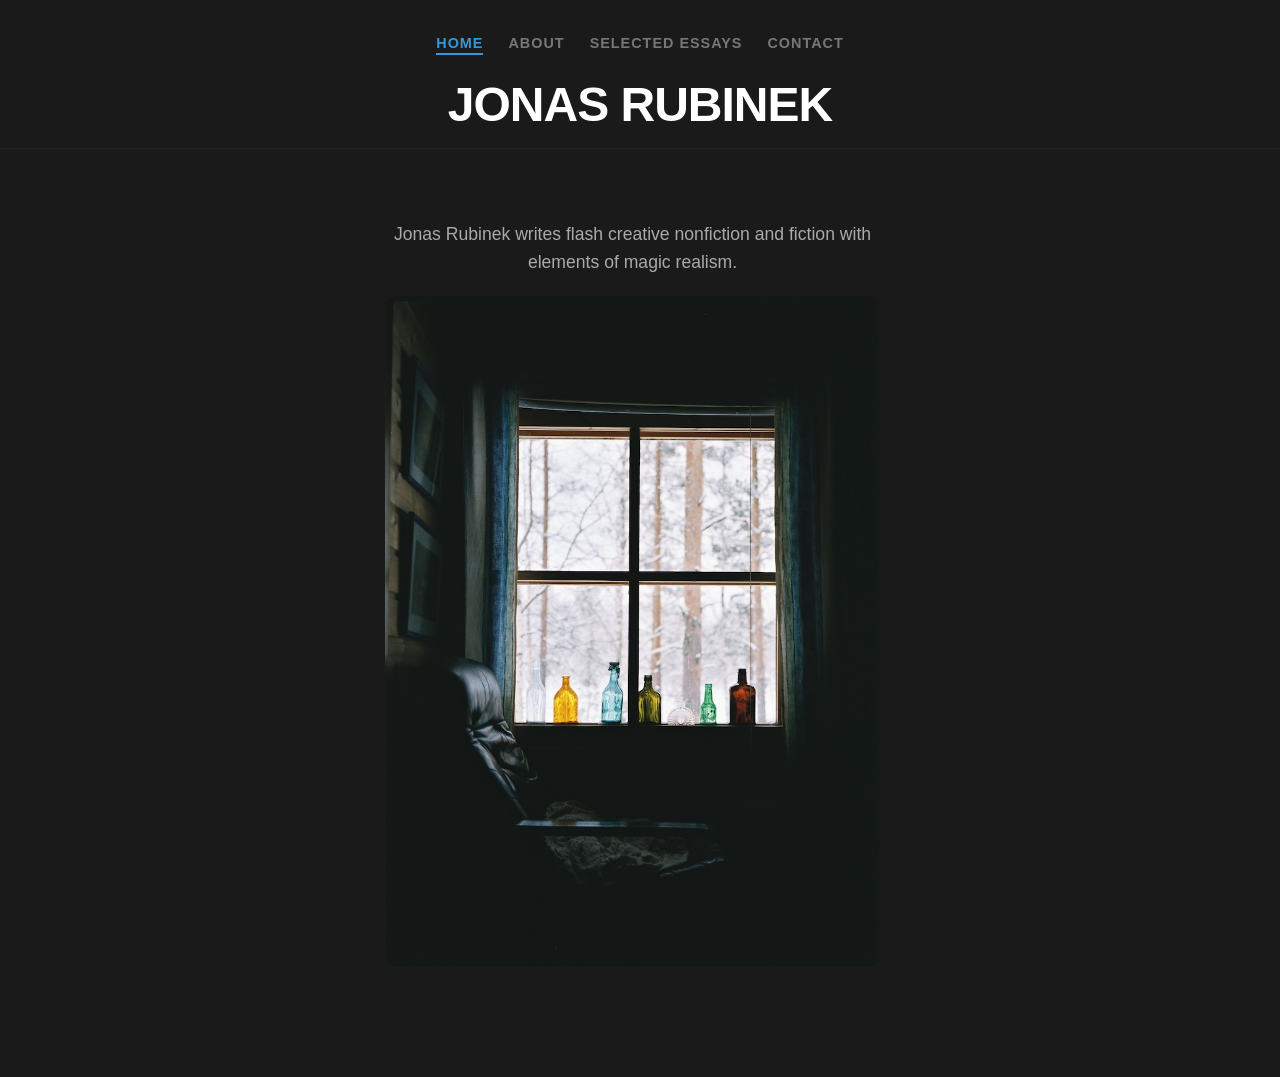
==== index.html @ 5d9fc506 "Add files via upload" ====
<!DOCTYPE html>
<html lang="en">
<head>
  <meta charset="UTF-8">
  <meta name="viewport" content="width=device-width, initial-scale=1.0">
  <title>Jonas Rubinek</title>
  <link rel="stylesheet" href="styles.css">
</head>


<body id="body-home">
  <header class="fixed-top-header">
    <nav>
      <ul class="simple-menu">
        <li class="menu-item"><a href="index.html" class="menu-home">Home</a></li>
        <li class="menu-item"><a href="about.html" class="menu-about">About</a></li>
        <li class="menu-item"><a href="essays.html" class="menu-essays">Selected Essays</a></li>
        <li class="menu-item"><a href="contact.html" class="menu-contact">Contact</a></li>
      </ul>
    </nav>
    <h1 class="main-title">JONAS RUBINEK</h1>
  </header>
  <!-- ... remaining file content text ... -->
  
  <main class="scroll-content-container">
    <div class="content-stack">
      
      <p class="description-text">
       Jonas Rubinek writes flash creative nonfiction and fiction with elements of magic realism.
      </p>

      <div class="image-wrapper">
        <img src="28529-002-S1-0013.jpg" class="responsive-image">
      </div>

    </div>
  </main>
  
</body>
</html>
---- styles.css ----
/* ==========================================================================
   1. GLOBAL RESETS & THEME CONFIGURATION
   ========================================================================== */
:root {
  --bg-color: #1a1a1a;
  --text-primary: #ffffff;
  --text-secondary: #aaaaaa;
  --accent-color: #3498db;
  --accent-hover: #2980b9;
  --font-main: 'Segoe UI', Tahoma, Geneva, Verdana, sans-serif;
  --border-radius: 12px;
  --max-content-width: 550px;
  --transition-speed: 0.3s;
}

* {
  margin: 0;
  padding: 0;
  box-sizing: border-box;
}

body {
  font-family: var(--font-main);
  background-color: var(--bg-color);
  color: var(--text-primary);
  line-height: 1.6;
  overflow-x: hidden;
}

html {
  /* Reserves a permanent visual space for the scrollbar track on all pages, 
     preventing any horizontal layout shifting when moving between short and long content */
  scrollbar-gutter: stable; 
}



/* ==========================================================================
   2. PINNED FIXED NAVIGATION HEADER
   ========================================================================== */
.fixed-top-header {
  position: fixed;
  top: 0;
  left: 0;
  width: 100%;
  background-color: var(--bg-color);
  z-index: 100;
  display: flex;
  flex-direction: column;
  align-items: center;
  padding: 30px 20px 15px 20px;
  /* Added a tight border separator to ground the pinned layout */
  border-bottom: 1px solid #262626; 
}

/* Navigation Menu Array */
.simple-menu {
  display: flex;
  list-style: none;
  gap: 25px;
  margin-bottom: 20px;
}

.menu-item a {
  color: #777777;
  text-decoration: none;
  font-weight: 600;
  font-size: 0.9rem;
  letter-spacing: 1px;
  text-transform: uppercase;
  transition: color var(--transition-speed) ease;
}

.menu-item a:hover {
  color: var(--accent-color);
}

/* Primary Website Brand Title */
.main-title {
  font-size: 3rem;
  font-weight: 700;
  letter-spacing: -1px;
  line-height: 1.2;
  text-align: center;
  text-transform: uppercase;
}

/* ==========================================================================
   3. SCROLLING MAIN CONTENT SECTION
   ========================================================================== */
.scroll-content-container {
  display: flex;
  justify-content: center;
  width: 100%;
  /* Perfectly uniform top buffer so content scrolls out safely from behind the navbar */
  padding-top: 220px; 
  padding-bottom: 80px;
  padding-left: 20px;
  padding-right: 20px;
}

.content-stack {
  display: flex;
  flex-direction: column;
  align-items: stretch; /* Forces inner elements to space cleanly to full container widths */
  text-align: left;     /* Keeps secondary page content text properly aligned left */
  max-width: var(--max-content-width);
  width: 100%;
}

/* Base Typographic Hierarchies for Content Pages */
h2 {
  font-size: 2rem;
  font-weight: 600;
  color: var(--accent-color);
  margin-bottom: 20px;
  letter-spacing: -0.5px;
  text-align: center;
}

p, .description-text {
  color: var(--text-secondary);
  font-size: 1.1rem;
  margin-bottom: 20px;
  text-align: left;
}

/* Scoped Override: Centers description text only on the home page index */
#body-home .description-text {
  text-align: center;
}

/* ==========================================================================
   4. INLINE PARAGRAPH LINKS & MENUS
   ========================================================================== */
p a, .description-text a {
  color: var(--accent-color);
  text-decoration: underline;
  text-underline-offset: 4px;
  font-weight: 600;
  transition: color 0.2s ease, opacity 0.2s ease;
}

p a:hover, .description-text a:hover {
  color: var(--accent-hover);
  text-decoration: none;
  opacity: 0.9;
}

.link-list {
  list-style: none;
  padding: 0;
  margin-top: 15px;
  display: flex;
  flex-direction: column;
  gap: 12px;
}

.link-list li a {
  display: inline-flex;
  align-items: center;
  color: var(--text-primary);
  text-decoration: none;
  font-weight: 500;
  transition: transform 0.2s ease, color 0.2s ease;
}

.link-list li a:hover {
  transform: translateX(5px);
  color: var(--accent-color);
  text-decoration: underline;
}

/* ==========================================================================
   5. VISUAL GRAPHICS FRAMEWORK
   ========================================================================== */
.image-wrapper {
  width: 90%; /* Spans full container width evenly for perfect margins */
  max-width: var(--max-content-width);
  margin: 0 auto 30px auto;
  border-radius: var(--border-radius);
  overflow: hidden;
 /* box-shadow: 0 10px 30px rgba(0, 0, 0, 0.4); */
}

.responsive-image {
  display: block;
  width: 100%;
  height: auto;
  object-fit: cover;
}

.center-image {
  display: block;
  width: 100%;
  max-width: 300px;
  height: auto;
  margin: 0 auto 30px auto;
}

/* ==========================================================================
   6. EMBEDDED CONTACT FORM
   ========================================================================== */
.embedded-contact-form {
  display: flex;
  flex-direction: column;
  gap: 20px;
  margin: 30px 0;
  background-color: #222222;
  padding: 30px;
  border-radius: var(--border-radius);
  border: 1px solid #2d2d2d;
}

.form-group {
  display: flex;
  flex-direction: column;
  gap: 8px;
}

.form-label {
  font-size: 0.85rem;
  font-weight: 600;
  text-transform: uppercase;
  letter-spacing: 1px;
  color: var(--text-secondary);
}

.form-input, 
.form-textarea {
  width: 100%;
  padding: 14px 16px;
  background-color: #1a1a1a;
  border: 1px solid #3a3a3a;
  border-radius: 8px;
  color: var(--text-primary);
  font-family: inherit;
  font-size: 1rem;
  transition: border-color 0.3s ease, box-shadow 0.3s ease;
}

.form-input:focus, 
.form-textarea:focus {
  outline: none;
  border-color: var(--accent-color);
  box-shadow: 0 0 0 3px rgba(52, 152, 219, 0.15);
}

.form-textarea {
  resize: vertical;
}

.submit-btn {
  width: 100%;
  padding: 14px;
  background-color: var(--accent-color);
  color: var(--text-primary);
  border: none;
  border-radius: 8px;
  font-size: 1rem;
  font-weight: 600;
  cursor: pointer;
  letter-spacing: 0.5px;
  transition: background-color 0.3s ease, transform 0.2s ease;
  margin-top: 5px;
}

.submit-btn:hover {
  background-color: var(--accent-hover);
  transform: translateY(-1px);
}

.submit-btn:active {
  transform: translateY(1px);
}

/* ==========================================================================
   7. FLUID MOBILE ADAPTABILITY
   ========================================================================== */
@media (max-width: 600px) {
  .fixed-top-header {
    padding: 20px 15px 12px 15px;
  }
  
  .main-title {
    font-size: 2.2rem;
  }
  
  .simple-menu {
    gap: 15px;
    margin-bottom: 15px;
  }
  
  .scroll-content-container {
    padding-top: 175px; /* Compresses top gap safely on mobile viewports */
    padding-bottom: 40px;
  }

  h2 {
    font-size: 1.6rem;
  }

  p, .description-text {
    font-size: 1rem;
  }
  
  .embedded-contact-form {
    padding: 20px;
  }
}

/* ==========================================================================
   8. AUTOMATED ACTIVE PAGE MENU HIGHLIGHTING
   ========================================================================== */
/* When the unique ID on the <body> matches the class name of the menu item, 
   the active page link transforms to highlight exactly where the user is browsing */
#body-home .menu-home,
#body-about .menu-about,
#body-essays .menu-essays,
#body-contact .menu-contact {
  color: var(--accent-color);
  border-bottom: 2px solid var(--accent-color);
  padding-bottom: 2px;
}
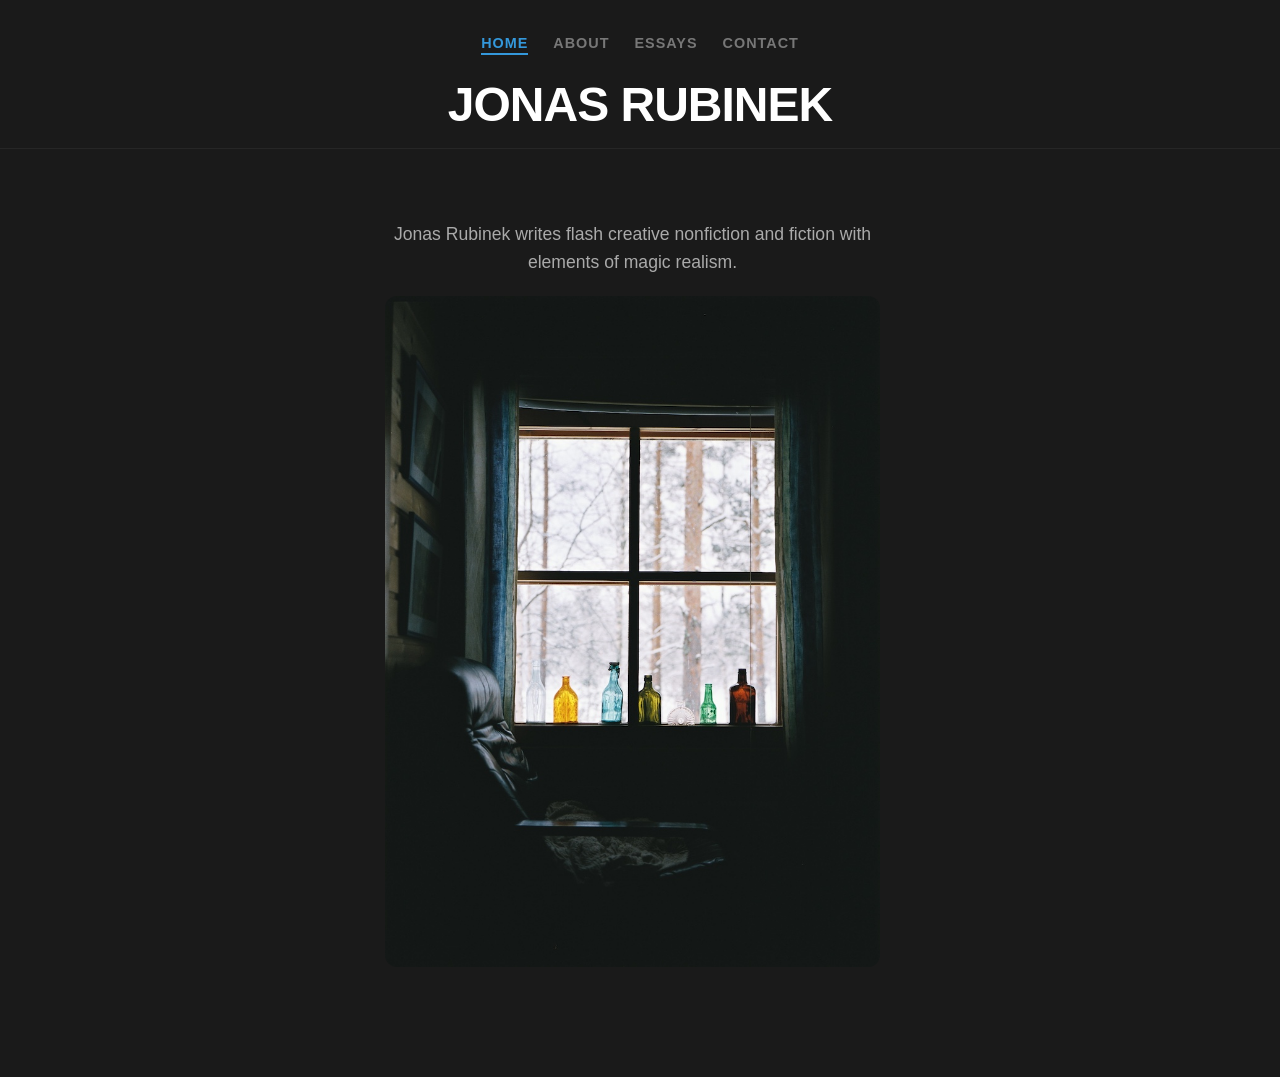
==== commit 79d71276: "Add files via upload" ====
--- a/index.html
+++ b/index.html
@@ -14,7 +14,7 @@
       <ul class="simple-menu">
         <li class="menu-item"><a href="index.html" class="menu-home">Home</a></li>
         <li class="menu-item"><a href="about.html" class="menu-about">About</a></li>
-        <li class="menu-item"><a href="essays.html" class="menu-essays">Selected Essays</a></li>
+        <li class="menu-item"><a href="essays.html" class="menu-essays">Essays</a></li>
         <li class="menu-item"><a href="contact.html" class="menu-contact">Contact</a></li>
       </ul>
     </nav>
